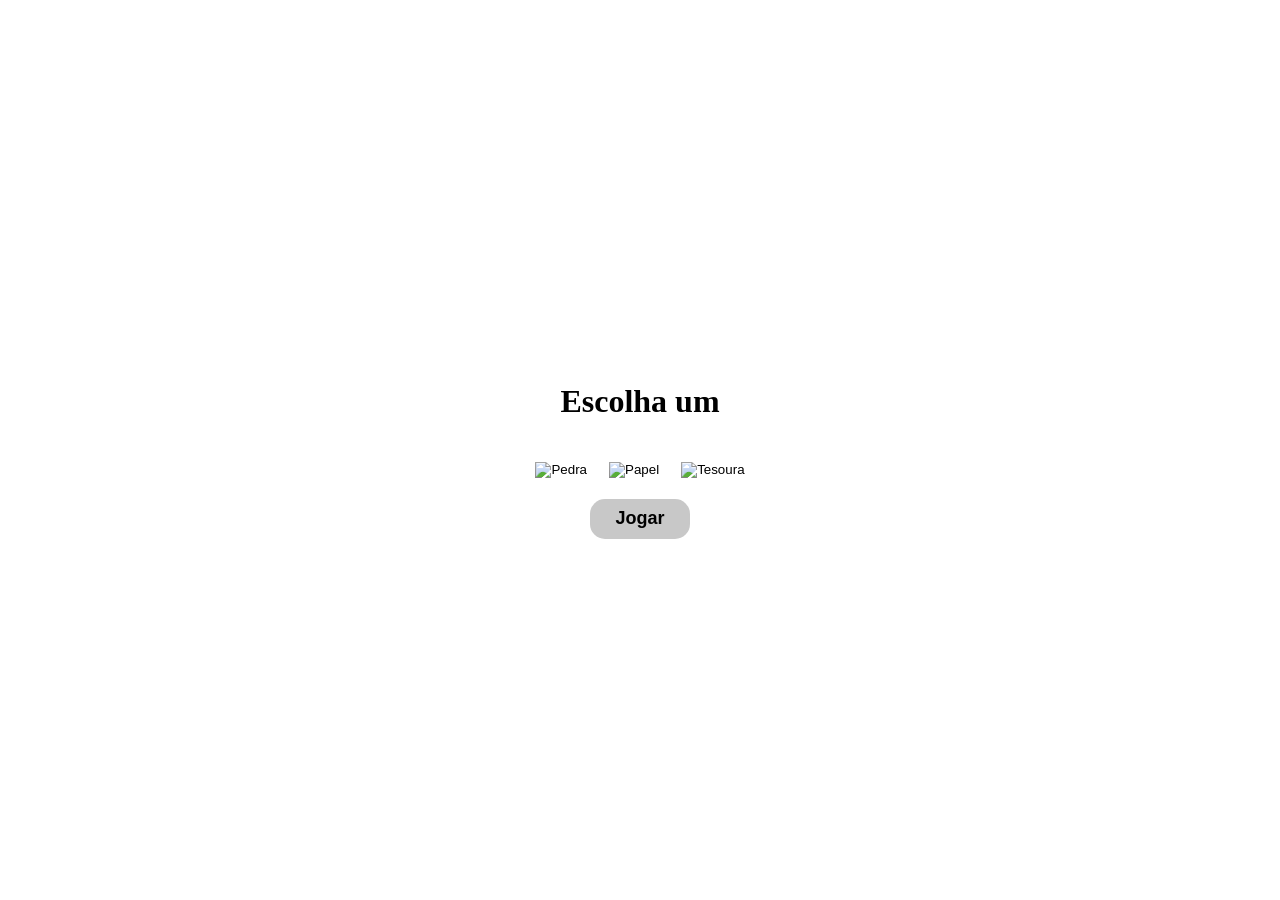
==== Rock-paper-scissors/index.html @ 95280c91 "Pedra Papel Tesoura" ====
<!DOCTYPE html>
<html lang="en">
<head>
    <meta charset="UTF-8">
    <meta name="viewport" content="width=device-width, initial-scale=1.0">
    <title>Rock Paper Scissors</title>
    <link rel="stylesheet" href="style.css">
</head>
<body>
    <div class="box">
        <h1 id="escolha">Escolha um</h1>
        <div id="buttons">
                <button type="button" id="rock">
                    <img src="pedra.png" alt="Pedra" id="img">
                </button>
                <button type="button" id="paper">
                    <img src="papel.png" alt="Papel" id="img">
                </button>
                <button type="button" id="scissors">
                    <img src="tesoura.png" alt="Tesoura" id="img">
                </button>
        </div>
        <button type="submit" id="jogar">Jogar</button>
    </div>
    <script src="script.js"></script>
</body>
</html>
---- Rock-paper-scissors/style.css ----
html, body {
    height: 100vh; 
    margin: 0;
    display: flex;
    justify-content: center;
    align-items: center;
}

.box {
    display: flex;
    flex-direction: column; 
    align-items: center;
    justify-content: center;
    gap: 20px; 
}

#buttons {
    display: flex;
    gap: 10px;
}

button {
    background: none;
    border: none;
    cursor: pointer;
    transition: all 0.3s ease-in-out;
}

button img {
    width: 80px; 
    height: 80px;
}


button:hover{
    background-color: #f1f1f1;
}

#jogar{
    background-color: #c8c8c8;
    justify-content: center;
    border-radius: 15px;
    align-items: center;
    display: flex;
    width: 100px;
    height: 40px;
    
    font-size: 18px; 
    font-weight: bold; 
    color: #000; 

    transition: all 0.3s ease-in-out;
}

#jogar:hover{
    background-color: #7e7e7e;
    font-size: 18px; 
    font-weight: bold; 
    color: rgb(35, 208, 35);

    transform: scale(1.1);
}
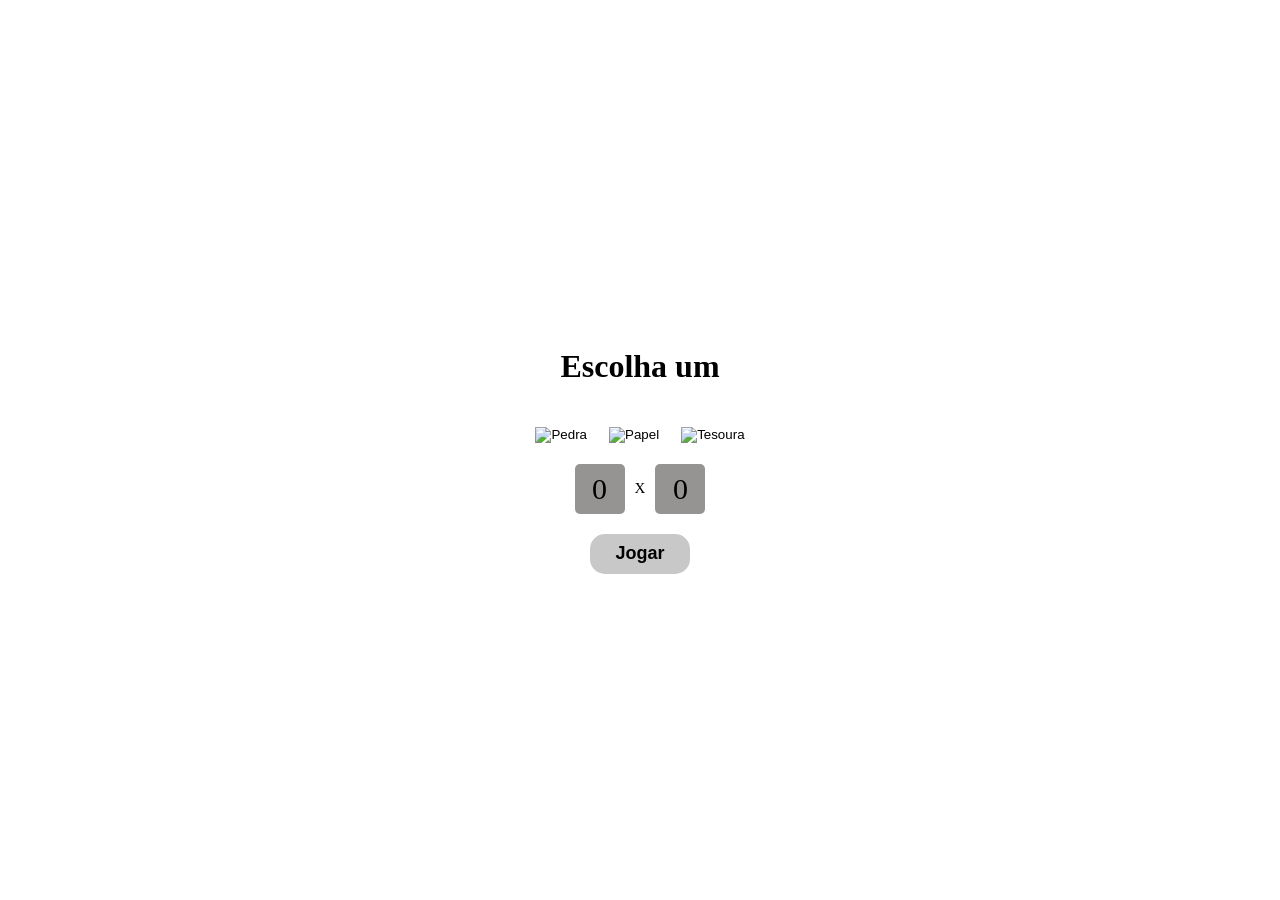
==== commit bb16e549: "Atualização, adicionei sistema de pontos simples (sem banco de dados" ====
--- a/Rock-paper-scissors/index.html
+++ b/Rock-paper-scissors/index.html
@@ -20,6 +20,12 @@
                     <img src="tesoura.png" alt="Tesoura" id="img">
                 </button>
         </div>
+        <div class="points">
+            <span id="playerPoints">0</span>
+            <span id="vs"> X </span>
+            <span id="pcPoints">0
+            </span>
+        </div>
         <button type="submit" id="jogar">Jogar</button>
     </div>
     <script src="script.js"></script>
--- a/Rock-paper-scissors/style.css
+++ b/Rock-paper-scissors/style.css
@@ -60,3 +60,29 @@
 
     transform: scale(1.1);
 }
+
+.points{
+    gap: 10px; 
+    display: flex;   
+}
+
+#vs{
+    gap: 20px; 
+    font-size: 15px;
+    display: flex;
+    justify-content: center;
+    align-items: center;
+}
+
+#playerPoints, #pcPoints{
+    gap: 5px;
+    display: flex;
+    justify-content: center;
+    align-items: center;
+    width: 50px;
+    height: 50px;
+    background-color: #969393;
+    border-radius: 5px;
+
+    font-size: 30px;
+}
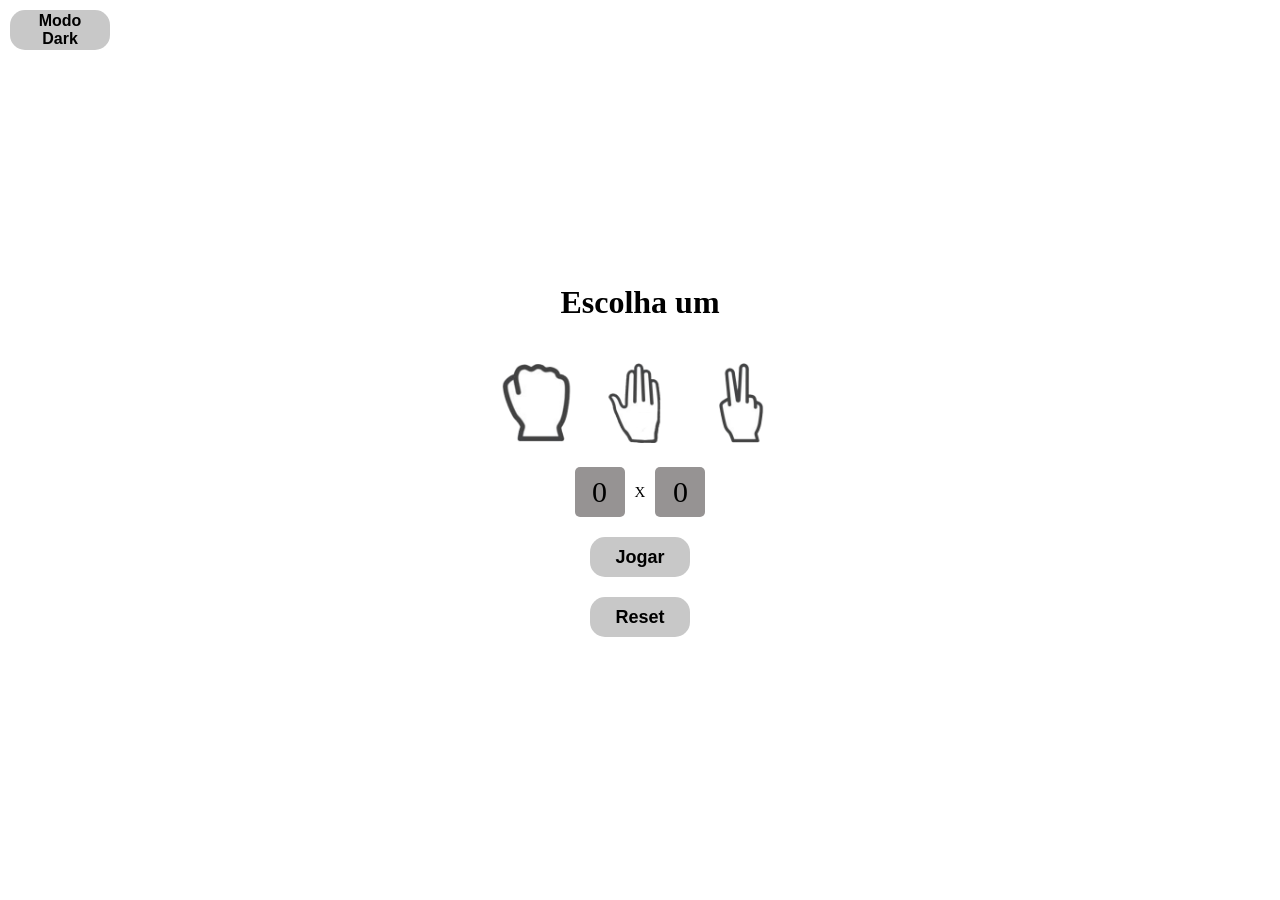
==== commit cf2207e3: "Adicionado sistema de salvamento e reset de pontos, modo dark, e correção de bug ao ganhar automátic" ====
--- a/Rock-paper-scissors/index.html
+++ b/Rock-paper-scissors/index.html
@@ -7,17 +7,22 @@
     <link rel="stylesheet" href="style.css">
 </head>
 <body>
+    <div class="darkMode">
+        <button id="darkButton">
+            Modo Dark
+        </button>
+    </div>
     <div class="box">
         <h1 id="escolha">Escolha um</h1>
         <div id="buttons">
                 <button type="button" id="rock">
-                    <img src="pedra.png" alt="Pedra" id="img">
+                    <img src="./img/PEDRA.png" alt="Pedra" id="img">
                 </button>
                 <button type="button" id="paper">
-                    <img src="papel.png" alt="Papel" id="img">
+                    <img src="./img/PAPEL.png" alt="Papel" id="img">
                 </button>
                 <button type="button" id="scissors">
-                    <img src="tesoura.png" alt="Tesoura" id="img">
+                    <img src="./img/TESOURA.png" alt="Tesoura" id="img">
                 </button>
         </div>
         <div class="points">
@@ -27,6 +32,7 @@
             </span>
         </div>
         <button type="submit" id="jogar">Jogar</button>
+        <button type="submit" id="reset">Reset</button>
     </div>
     <script src="script.js"></script>
 </body>
--- a/Rock-paper-scissors/style.css
+++ b/Rock-paper-scissors/style.css
@@ -4,6 +4,7 @@
     display: flex;
     justify-content: center;
     align-items: center;
+    transition: background-color 0.6s ease;
 }
 
 .box {
@@ -36,7 +37,7 @@
     background-color: #f1f1f1;
 }
 
-#jogar{
+#jogar, #reset{
     background-color: #c8c8c8;
     justify-content: center;
     border-radius: 15px;
@@ -52,7 +53,32 @@
     transition: all 0.3s ease-in-out;
 }
 
-#jogar:hover{
+#darkButton{
+    background-color: #c8c8c8;
+    justify-content: center;
+    border-radius: 15px;
+    align-items: center;
+    display: flex;
+    width: 100px;
+    height: 40px;
+    
+    font-size: 10px; 
+    font-weight: bold; 
+    color: #000; 
+
+    transition: all 0.3s ease-in-out;
+}
+
+#darkButton:hover{
+    background-color: #7e7e7e;
+    font-size: 13px; 
+    font-weight: bold; 
+    color: rgb(0, 0, 0);
+
+    transform: scale(1.05);
+}
+
+#jogar:hover, #reset:hover{
     background-color: #7e7e7e;
     font-size: 18px; 
     font-weight: bold; 
@@ -85,4 +111,17 @@
     border-radius: 5px;
 
     font-size: 30px;
-}+}
+
+.darkMode {
+    position: fixed; 
+    top: 10px; 
+    left: 10px; 
+    z-index: 1000; 
+}
+
+#darkButton {
+    padding: 10px 20px;
+    font-size: 16px;
+    cursor: pointer; 
+}
